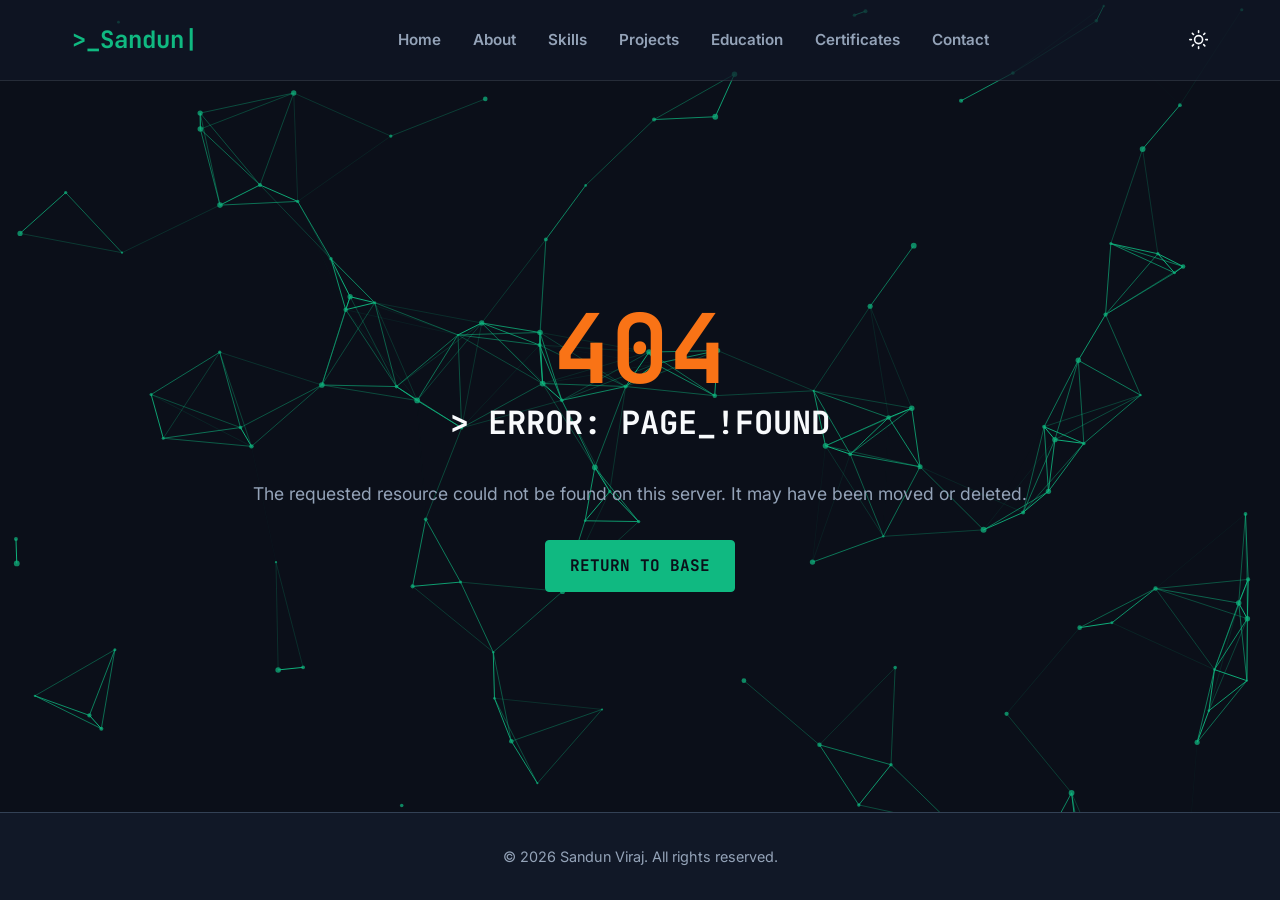
==== index.html @ 26b08560 "initial commit" ====
<!doctype html>
<html lang="en">
  <head>
    <meta charset="UTF-8" />
    <link rel="icon" type="image/x-icon" href="/assets/favicon-DPq_5q9P.ico" />
    <meta name="viewport" content="width=device-width, initial-scale=1.0" />
    <title>Sandun Viraj Dilshan</title>
    <script type="module" crossorigin src="/assets/index-3KRnqY-g.js"></script>
    <link rel="stylesheet" crossorigin href="/assets/index-G2e5Yxm1.css">
  </head>
  <body>
    <div id="root"></div>
  </body>
</html>
---- assets/index-G2e5Yxm1.css ----
@import "https://fonts.googleapis.com/css2?family=JetBrains+Mono:wght@400;700&family=Inter:wght@300;400;600;800&display=swap";.preloader-container{background-color:var(--bg-color);z-index:9999;justify-content:center;align-items:center;width:100vw;height:100vh;transition:opacity .5s ease-out,visibility .5s;display:flex;position:fixed;top:0;left:0}.preloader-content{flex-direction:column;align-items:center;gap:1.5rem;display:flex}.spinner{border:3px solid var(--border-color);border-top:3px solid var(--accent-primary);border-radius:50%;width:50px;height:50px;animation:1s linear infinite spin}.text-container{align-items:center;gap:.25rem;display:flex}.status-text{color:var(--accent-primary);letter-spacing:2px;font-size:1.2rem;font-weight:700}.cursor{color:var(--accent-primary);font-weight:700;animation:1s step-end infinite blink}.progress-bar-container{background-color:var(--border-color);border-radius:2px;width:250px;height:4px;overflow:hidden}.progress-bar{background-color:var(--accent-primary);width:0%;height:100%;animation:2s ease-in-out forwards progress}@keyframes spin{0%{transform:rotate(0)}to{transform:rotate(360deg)}}@keyframes blink{0%,to{opacity:1}50%{opacity:0}}@keyframes progress{0%{width:0%}50%{width:70%}to{width:100%}}.navbar{z-index:100;background-color:var(--bg-surface-glass);-webkit-backdrop-filter:blur(10px);border-bottom:1px solid var(--glass-border);position:sticky;top:0}.navbar-container{justify-content:space-between;align-items:center;height:80px;display:flex}.navbar-logo{color:var(--accent-primary);font-size:1.5rem;font-weight:700}.blink{animation:1s step-end infinite blink}.navbar-links{gap:2rem;display:flex}.nav-link{color:var(--text-secondary);font-size:.95rem;font-weight:600;position:relative}.nav-link:hover,.active-link{color:var(--accent-primary)}.active-link:after{content:"";background-color:var(--accent-primary);border-radius:2px;width:100%;height:2px;position:absolute;bottom:-4px;left:0}.navbar-controls{align-items:center;gap:1rem;display:flex}.theme-toggle,.mobile-toggle{color:var(--text-primary);cursor:pointer;background:0 0;border:none;justify-content:center;align-items:center;font-size:1.2rem;transition:color .3s;display:flex}.theme-toggle:hover,.mobile-toggle:hover{color:var(--accent-primary)}.mobile-toggle{display:none}@media (width<=768px){.mobile-toggle{display:flex}.navbar-links{background-color:var(--bg-surface);flex-direction:column;justify-content:center;align-items:center;gap:3rem;width:100%;height:calc(100vh - 80px);transition:left .3s;position:absolute;top:80px;left:-100%}.navbar-links.active{left:0}}.footer{background-color:var(--bg-surface);border-top:1px solid var(--border-color);margin-top:auto;padding:2rem 0}.footer-container{text-align:center;justify-content:center;align-items:center;display:flex}.footer-container p{color:var(--text-secondary);font-size:.9rem}.network-background{z-index:-1;pointer-events:auto;background-color:#0000;width:100vw;height:100vh;position:fixed;top:0;left:0}.home-section{align-items:center;display:flex}.home-content{grid-template-columns:1fr 1fr;align-items:center;gap:4rem;display:grid}.terminal-window{background-color:#0b0f19;border:1px solid #334155;border-radius:8px;width:100%;overflow:hidden;box-shadow:0 20px 25px -5px #00000080}.terminal-header{background-color:#1e293b;border-bottom:1px solid #334155;align-items:center;gap:.5rem;padding:.5rem 1rem;display:flex}.dot{border-radius:50%;width:12px;height:12px}.dot.red{background-color:#ef4444}.dot.yellow{background-color:#eab308}.dot.green{background-color:#22c55e}.terminal-title{color:#94a3b8;margin-left:1rem;font-family:JetBrains Mono,monospace;font-size:.8rem}.terminal-body{color:var(--accent-primary);min-height:200px;padding:1.5rem;font-size:.95rem;line-height:1.8}.terminal-line{white-space:pre-wrap}.hero-title{margin-bottom:.5rem;font-size:3.5rem;line-height:1.2}.highlight{color:var(--accent-primary)}.hero-subtitle{color:var(--text-secondary);margin-bottom:1rem;font-size:2rem}.hero-description{color:var(--text-secondary);max-width:90%;margin-bottom:1.5rem;font-size:1.1rem}.home-socials{gap:1.5rem;margin-bottom:2rem;display:flex}.home-socials a{color:var(--text-secondary);font-size:1.5rem;transition:color .3s,transform .3s}.home-socials a:hover{color:var(--accent-primary);transform:translateY(-2px)}.home-actions{gap:1rem;display:flex}@media (width<=992px){.home-content{text-align:center;grid-template-columns:1fr}.home-actions{justify-content:center}.hero-title{font-size:2.5rem}.hero-subtitle{font-size:1.5rem}.terminal-window{order:-1}}.skills-grid{grid-template-columns:repeat(auto-fit,minmax(320px,1fr));gap:2rem;margin-top:3rem;display:grid}.skill-category-card{flex-direction:column;padding:2rem;transition:all .3s;display:flex;position:relative;overflow:hidden}.skill-category-card:before{content:"";background-color:var(--card-color);width:4px;height:100%;position:absolute;top:0;left:0}.skill-category-title{align-items:center;gap:.5rem;margin-bottom:1.5rem;font-size:1.25rem;display:flex}.skills-list{flex-wrap:wrap;gap:.75rem;display:flex}.skill-tag{background-color:var(--bg-color);color:var(--text-primary);border:1px solid var(--border-color);cursor:default;border-radius:6px;padding:.5rem 1rem;font-family:JetBrains Mono,monospace;font-size:.9rem;font-weight:600;transition:all .3s}.skill-tag:hover{border-color:var(--card-color);color:var(--card-color);transform:translateY(-3px);box-shadow:0 4px 12px #0000001a}[data-theme=dark] .skill-tag:hover{box-shadow:0 4px 12px var(--card-color-glow)}.projects-grid{grid-template-columns:repeat(auto-fit,minmax(350px,1fr));gap:2rem;margin-top:2rem;display:grid}.project-card{flex-direction:column;padding:0;display:flex;overflow:hidden}.project-image{width:100%;height:200px;position:relative}.project-image img{object-fit:cover;width:100%;height:100%}.project-category{background-color:var(--accent-primary);color:var(--bg-color);border-radius:4px;padding:.25rem .75rem;font-size:.8rem;font-weight:700;position:absolute;top:1rem;right:1rem}.project-content{flex-direction:column;flex-grow:1;padding:1.5rem;display:flex}.project-content h3{color:var(--text-primary);margin-bottom:.5rem}.project-content p{color:var(--text-secondary);flex-grow:1;margin-bottom:1.5rem;font-size:.95rem}.project-tech{flex-wrap:wrap;gap:.5rem;display:flex}.tech-tag{color:var(--text-secondary);background-color:var(--bg-color);border:1px solid var(--border-color);border-radius:4px;padding:.25rem .5rem;font-size:.75rem}.certs-grid{grid-template-columns:repeat(3,320px);justify-content:center;gap:3rem;margin-top:4rem;display:grid}.cert-card{text-align:center;flex-direction:column;align-items:center;width:320px;height:280px;padding-top:5.5rem;transition:all .3s;display:flex;position:relative}@media (width<=1100px){.certs-grid{grid-template-columns:repeat(auto-fit,minmax(320px,1fr))}}.cert-card:hover{border-color:var(--accent-primary);box-shadow:0 0 20px #10b98133}.cert-hexagon{background-color:var(--bg-surface);clip-path:polygon(50% 0%,100% 25%,100% 75%,50% 100%,0% 75%,0% 25%);border:2px solid var(--accent-primary);z-index:10;justify-content:center;align-items:center;width:100px;height:115px;display:flex;position:absolute;top:-3rem;box-shadow:0 0 15px #0000004d}.cert-hexagon:before{content:"";background-color:var(--bg-surface-glass);clip-path:polygon(50% 0%,100% 25%,100% 75%,50% 100%,0% 75%,0% 25%);z-index:-1;position:absolute;inset:4px}.cert-hexagon img{object-fit:cover;filter:drop-shadow(0 2px 4px #00000080);width:100%;height:100%}.cert-info h3{color:var(--text-primary);margin-top:3rem;font-size:1.25rem}.cert-issuer{color:var(--accent-secondary);margin-bottom:1rem;font-weight:600}.cert-date{color:var(--text-secondary);background:var(--bg-color);border-radius:12px;padding:.25rem .75rem;font-size:.85rem;display:inline-block}:root{--bg-color:#f0f4f8;--bg-surface:#fff;--bg-surface-glass:#ffffffb3;--text-primary:#1e293b;--text-secondary:#475569;--accent-primary:#0284c7;--accent-secondary:#0ea5e9;--accent-alert:#f97316;--accent-success:#10b981;--border-color:#cbd5e1;--glass-border:#0000001a;--shadow:0 10px 15px -3px #0000001a, 0 4px 6px -2px #0000000d}[data-theme=dark]{--bg-color:#0b0f19;--bg-surface:#111827;--bg-surface-glass:#111827b3;--text-primary:#f8fafc;--text-secondary:#94a3b8;--accent-primary:#10b981;--accent-secondary:#34d399;--accent-alert:#f97316;--accent-success:#10b981;--border-color:#334155;--glass-border:#ffffff1a;--shadow:0 10px 15px -3px #00000080, 0 4px 6px -2px #0000004d}*{box-sizing:border-box;margin:0;padding:0}body{background-color:var(--bg-color);color:var(--text-primary);font-family:Inter,sans-serif;line-height:1.6;transition:background-color .3s,color .3s;overflow-x:hidden}h1,h2,h3,h4,h5,h6{margin-bottom:1rem;font-family:JetBrains Mono,monospace;font-weight:700}a{color:var(--accent-primary);text-decoration:none;transition:color .3s}a:hover{color:var(--accent-secondary)}ul{list-style:none}.mono{font-family:JetBrains Mono,monospace}.glass-card{background:var(--bg-surface-glass);-webkit-backdrop-filter:blur(10px);border:1px solid var(--glass-border);box-shadow:var(--shadow);border-radius:12px;padding:2rem;transition:transform .3s,box-shadow .3s}.glass-card:hover{border-color:var(--accent-primary);transform:translateY(-5px);box-shadow:0 20px 25px -5px #0003,0 10px 10px -5px #0000001a}.container{max-width:1200px;margin:0 auto;padding:0 2rem}.section{flex-direction:column;flex:1;padding:5rem 0;display:flex}.btn{text-transform:uppercase;cursor:pointer;border:1px solid var(--accent-primary);border-radius:4px;padding:.75rem 1.5rem;font-family:JetBrains Mono,monospace;font-weight:700;transition:all .3s;display:inline-block}.btn-primary{background-color:var(--accent-primary);color:var(--bg-color)}.btn-primary:hover,.btn-outline{color:var(--accent-primary);background-color:#0000}.btn-outline:hover{background-color:var(--accent-primary);color:var(--bg-color)}.hidden{opacity:0;pointer-events:none;visibility:hidden;height:0;overflow:hidden}.app-wrapper{opacity:1;flex-direction:column;min-height:100vh;transition:opacity .5s ease-in;display:flex}main{flex-direction:column;flex:1;display:flex}
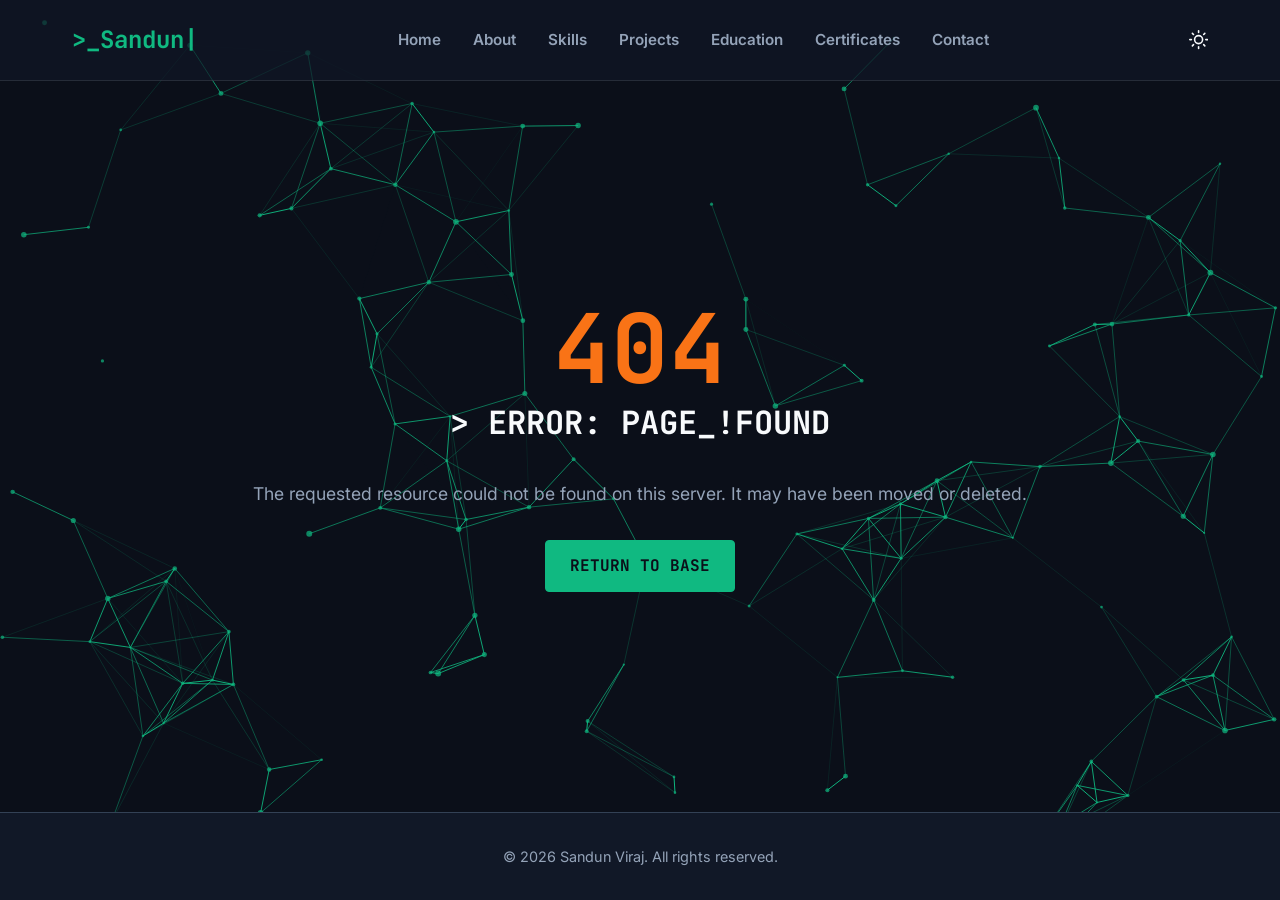
==== commit 87d29643: "added certificates" ====
--- a/index.html
+++ b/index.html
@@ -5,8 +5,8 @@
     <link rel="icon" type="image/x-icon" href="/assets/favicon-DPq_5q9P.ico" />
     <meta name="viewport" content="width=device-width, initial-scale=1.0" />
     <title>Sandun Viraj Dilshan</title>
-    <script type="module" crossorigin src="/assets/index-3KRnqY-g.js"></script>
-    <link rel="stylesheet" crossorigin href="/assets/index-G2e5Yxm1.css">
+    <script type="module" crossorigin src="/assets/index-DxKRPL-G.js"></script>
+    <link rel="stylesheet" crossorigin href="/assets/index-BdG-zrpD.css">
   </head>
   <body>
     <div id="root"></div>
--- a/assets/index-BdG-zrpD.css
+++ b/assets/index-BdG-zrpD.css
@@ -0,0 +1 @@
+@import "https://fonts.googleapis.com/css2?family=JetBrains+Mono:wght@400;700&family=Inter:wght@300;400;600;800&display=swap";.preloader-container{background-color:var(--bg-color);z-index:9999;justify-content:center;align-items:center;width:100vw;height:100vh;transition:opacity .5s ease-out,visibility .5s;display:flex;position:fixed;top:0;left:0}.preloader-content{flex-direction:column;align-items:center;gap:1.5rem;display:flex}.spinner{border:3px solid var(--border-color);border-top:3px solid var(--accent-primary);border-radius:50%;width:50px;height:50px;animation:1s linear infinite spin}.text-container{align-items:center;gap:.25rem;display:flex}.status-text{color:var(--accent-primary);letter-spacing:2px;font-size:1.2rem;font-weight:700}.cursor{color:var(--accent-primary);font-weight:700;animation:1s step-end infinite blink}.progress-bar-container{background-color:var(--border-color);border-radius:2px;width:250px;height:4px;overflow:hidden}.progress-bar{background-color:var(--accent-primary);width:0%;height:100%;animation:2s ease-in-out forwards progress}@keyframes spin{0%{transform:rotate(0)}to{transform:rotate(360deg)}}@keyframes blink{0%,to{opacity:1}50%{opacity:0}}@keyframes progress{0%{width:0%}50%{width:70%}to{width:100%}}.navbar{z-index:100;background-color:var(--bg-surface-glass);-webkit-backdrop-filter:blur(10px);border-bottom:1px solid var(--glass-border);position:sticky;top:0}.navbar-container{justify-content:space-between;align-items:center;height:80px;display:flex}.navbar-logo{color:var(--accent-primary);font-size:1.5rem;font-weight:700}.blink{animation:1s step-end infinite blink}.navbar-links{gap:2rem;display:flex}.nav-link{color:var(--text-secondary);font-size:.95rem;font-weight:600;position:relative}.nav-link:hover,.active-link{color:var(--accent-primary)}.active-link:after{content:"";background-color:var(--accent-primary);border-radius:2px;width:100%;height:2px;position:absolute;bottom:-4px;left:0}.navbar-controls{align-items:center;gap:1rem;display:flex}.theme-toggle,.mobile-toggle{color:var(--text-primary);cursor:pointer;background:0 0;border:none;justify-content:center;align-items:center;font-size:1.2rem;transition:color .3s;display:flex}.theme-toggle:hover,.mobile-toggle:hover{color:var(--accent-primary)}.mobile-toggle{display:none}@media (width<=768px){.mobile-toggle{display:flex}.navbar-links{background-color:var(--bg-surface);flex-direction:column;justify-content:center;align-items:center;gap:3rem;width:100%;height:calc(100vh - 80px);transition:left .3s;position:absolute;top:80px;left:-100%}.navbar-links.active{left:0}}.footer{background-color:var(--bg-surface);border-top:1px solid var(--border-color);margin-top:auto;padding:2rem 0}.footer-container{text-align:center;justify-content:center;align-items:center;display:flex}.footer-container p{color:var(--text-secondary);font-size:.9rem}.network-background{z-index:-1;pointer-events:auto;background-color:#0000;width:100vw;height:100vh;position:fixed;top:0;left:0}.home-section{align-items:center;display:flex}.home-content{grid-template-columns:1fr 1fr;align-items:center;gap:4rem;display:grid}.terminal-window{background-color:#0b0f19;border:1px solid #334155;border-radius:8px;width:100%;overflow:hidden;box-shadow:0 20px 25px -5px #00000080}.terminal-header{background-color:#1e293b;border-bottom:1px solid #334155;align-items:center;gap:.5rem;padding:.5rem 1rem;display:flex}.dot{border-radius:50%;width:12px;height:12px}.dot.red{background-color:#ef4444}.dot.yellow{background-color:#eab308}.dot.green{background-color:#22c55e}.terminal-title{color:#94a3b8;margin-left:1rem;font-family:JetBrains Mono,monospace;font-size:.8rem}.terminal-body{color:var(--accent-primary);min-height:200px;padding:1.5rem;font-size:.95rem;line-height:1.8}.terminal-line{white-space:pre-wrap}.hero-title{margin-bottom:.5rem;font-size:3.5rem;line-height:1.2}.highlight{color:var(--accent-primary)}.hero-subtitle{color:var(--text-secondary);margin-bottom:1rem;font-size:2rem}.hero-description{color:var(--text-secondary);max-width:90%;margin-bottom:1.5rem;font-size:1.1rem}.home-socials{gap:1.5rem;margin-bottom:2rem;display:flex}.home-socials a{color:var(--text-secondary);font-size:1.5rem;transition:color .3s,transform .3s}.home-socials a:hover{color:var(--accent-primary);transform:translateY(-2px)}.home-actions{gap:1rem;display:flex}@media (width<=992px){.home-content{text-align:center;grid-template-columns:1fr}.home-actions{justify-content:center}.hero-title{font-size:2.5rem}.hero-subtitle{font-size:1.5rem}.terminal-window{order:-1}}.skills-grid{grid-template-columns:repeat(auto-fit,minmax(320px,1fr));gap:2rem;margin-top:3rem;display:grid}.skill-category-card{flex-direction:column;padding:2rem;transition:all .3s;display:flex;position:relative;overflow:hidden}.skill-category-card:before{content:"";background-color:var(--card-color);width:4px;height:100%;position:absolute;top:0;left:0}.skill-category-title{align-items:center;gap:.5rem;margin-bottom:1.5rem;font-size:1.25rem;display:flex}.skills-list{flex-wrap:wrap;gap:.75rem;display:flex}.skill-tag{background-color:var(--bg-color);color:var(--text-primary);border:1px solid var(--border-color);cursor:default;border-radius:6px;padding:.5rem 1rem;font-family:JetBrains Mono,monospace;font-size:.9rem;font-weight:600;transition:all .3s}.skill-tag:hover{border-color:var(--card-color);color:var(--card-color);transform:translateY(-3px);box-shadow:0 4px 12px #0000001a}[data-theme=dark] .skill-tag:hover{box-shadow:0 4px 12px var(--card-color-glow)}.projects-grid{grid-template-columns:repeat(auto-fit,minmax(350px,1fr));gap:2rem;margin-top:2rem;display:grid}.project-card{flex-direction:column;padding:0;display:flex;overflow:hidden}.project-image{width:100%;height:200px;position:relative}.project-image img{object-fit:cover;width:100%;height:100%}.project-category{background-color:var(--accent-primary);color:var(--bg-color);border-radius:4px;padding:.25rem .75rem;font-size:.8rem;font-weight:700;position:absolute;top:1rem;right:1rem}.project-content{flex-direction:column;flex-grow:1;padding:1.5rem;display:flex}.project-content h3{color:var(--text-primary);margin-bottom:.5rem}.project-content p{color:var(--text-secondary);flex-grow:1;margin-bottom:1.5rem;font-size:.95rem}.project-tech{flex-wrap:wrap;gap:.5rem;display:flex}.tech-tag{color:var(--text-secondary);background-color:var(--bg-color);border:1px solid var(--border-color);border-radius:4px;padding:.25rem .5rem;font-size:.75rem}.certs-grid{grid-template-columns:repeat(3,320px);justify-content:center;gap:3rem;margin-top:4rem;display:grid}.cert-card{text-align:center;flex-direction:column;align-items:center;width:320px;height:280px;padding-top:5.5rem;transition:all .3s;display:flex;position:relative}@media (width<=1100px){.certs-grid{grid-template-columns:repeat(auto-fit,minmax(320px,1fr))}}.cert-card:hover{border-color:var(--accent-primary);box-shadow:0 0 20px #10b98133}.cert-hexagon{background-color:var(--bg-surface);clip-path:polygon(50% 0%,100% 25%,100% 75%,50% 100%,0% 75%,0% 25%);border:2px solid var(--accent-primary);z-index:10;justify-content:center;align-items:center;width:100px;height:115px;display:flex;position:absolute;top:-3rem;box-shadow:0 0 15px #0000004d}.cert-hexagon:before{content:"";background-color:var(--bg-surface-glass);clip-path:polygon(50% 0%,100% 25%,100% 75%,50% 100%,0% 75%,0% 25%);z-index:-1;position:absolute;inset:4px}.cert-hexagon img{object-fit:cover;filter:drop-shadow(0 2px 4px #00000080);width:100%;height:100%}.cert-info h3{color:var(--text-primary);margin-top:3rem;font-size:1.25rem}.cert-issuer{color:var(--accent-secondary);margin-bottom:1rem;font-weight:600}.cert-date{color:var(--text-secondary);background:var(--bg-color);border-radius:12px;padding:.25rem .75rem;font-size:.85rem;display:inline-block}.cert-modal-overlay{z-index:1000;cursor:pointer;-webkit-backdrop-filter:blur(5px);background-color:#000000d9;justify-content:center;align-items:center;width:100vw;height:100vh;display:flex;position:fixed;top:0;left:0}.cert-modal-content{max-width:90vw;max-height:90vh;animation:.3s modalFadeIn;position:relative}.cert-modal-content img{object-fit:contain;border:1px solid var(--glass-border);border-radius:8px;max-width:100%;max-height:90vh;box-shadow:0 0 30px #00000080}.cert-modal-close{color:#fff;cursor:pointer;background:0 0;border:none;font-size:2rem;transition:color .3s;position:absolute;top:-40px;right:0}.cert-modal-close:hover{color:var(--accent-alert)}@keyframes modalFadeIn{0%{opacity:0;transform:scale(.95)}to{opacity:1;transform:scale(1)}}:root{--bg-color:#f0f4f8;--bg-surface:#fff;--bg-surface-glass:#ffffffb3;--text-primary:#1e293b;--text-secondary:#475569;--accent-primary:#0284c7;--accent-secondary:#0ea5e9;--accent-alert:#f97316;--accent-success:#10b981;--border-color:#cbd5e1;--glass-border:#0000001a;--shadow:0 10px 15px -3px #0000001a, 0 4px 6px -2px #0000000d}[data-theme=dark]{--bg-color:#0b0f19;--bg-surface:#111827;--bg-surface-glass:#111827b3;--text-primary:#f8fafc;--text-secondary:#94a3b8;--accent-primary:#10b981;--accent-secondary:#34d399;--accent-alert:#f97316;--accent-success:#10b981;--border-color:#334155;--glass-border:#ffffff1a;--shadow:0 10px 15px -3px #00000080, 0 4px 6px -2px #0000004d}*{box-sizing:border-box;margin:0;padding:0}body{background-color:var(--bg-color);color:var(--text-primary);font-family:Inter,sans-serif;line-height:1.6;transition:background-color .3s,color .3s;overflow-x:hidden}h1,h2,h3,h4,h5,h6{margin-bottom:1rem;font-family:JetBrains Mono,monospace;font-weight:700}a{color:var(--accent-primary);text-decoration:none;transition:color .3s}a:hover{color:var(--accent-secondary)}ul{list-style:none}.mono{font-family:JetBrains Mono,monospace}.glass-card{background:var(--bg-surface-glass);-webkit-backdrop-filter:blur(10px);border:1px solid var(--glass-border);box-shadow:var(--shadow);border-radius:12px;padding:2rem;transition:transform .3s,box-shadow .3s}.glass-card:hover{border-color:var(--accent-primary);transform:translateY(-5px);box-shadow:0 20px 25px -5px #0003,0 10px 10px -5px #0000001a}.container{max-width:1200px;margin:0 auto;padding:0 2rem}.section{flex-direction:column;flex:1;padding:5rem 0;display:flex}.btn{text-transform:uppercase;cursor:pointer;border:1px solid var(--accent-primary);border-radius:4px;padding:.75rem 1.5rem;font-family:JetBrains Mono,monospace;font-weight:700;transition:all .3s;display:inline-block}.btn-primary{background-color:var(--accent-primary);color:var(--bg-color)}.btn-primary:hover,.btn-outline{color:var(--accent-primary);background-color:#0000}.btn-outline:hover{background-color:var(--accent-primary);color:var(--bg-color)}.hidden{opacity:0;pointer-events:none;visibility:hidden;height:0;overflow:hidden}.app-wrapper{opacity:1;flex-direction:column;min-height:100vh;transition:opacity .5s ease-in;display:flex}main{flex-direction:column;flex:1;display:flex}
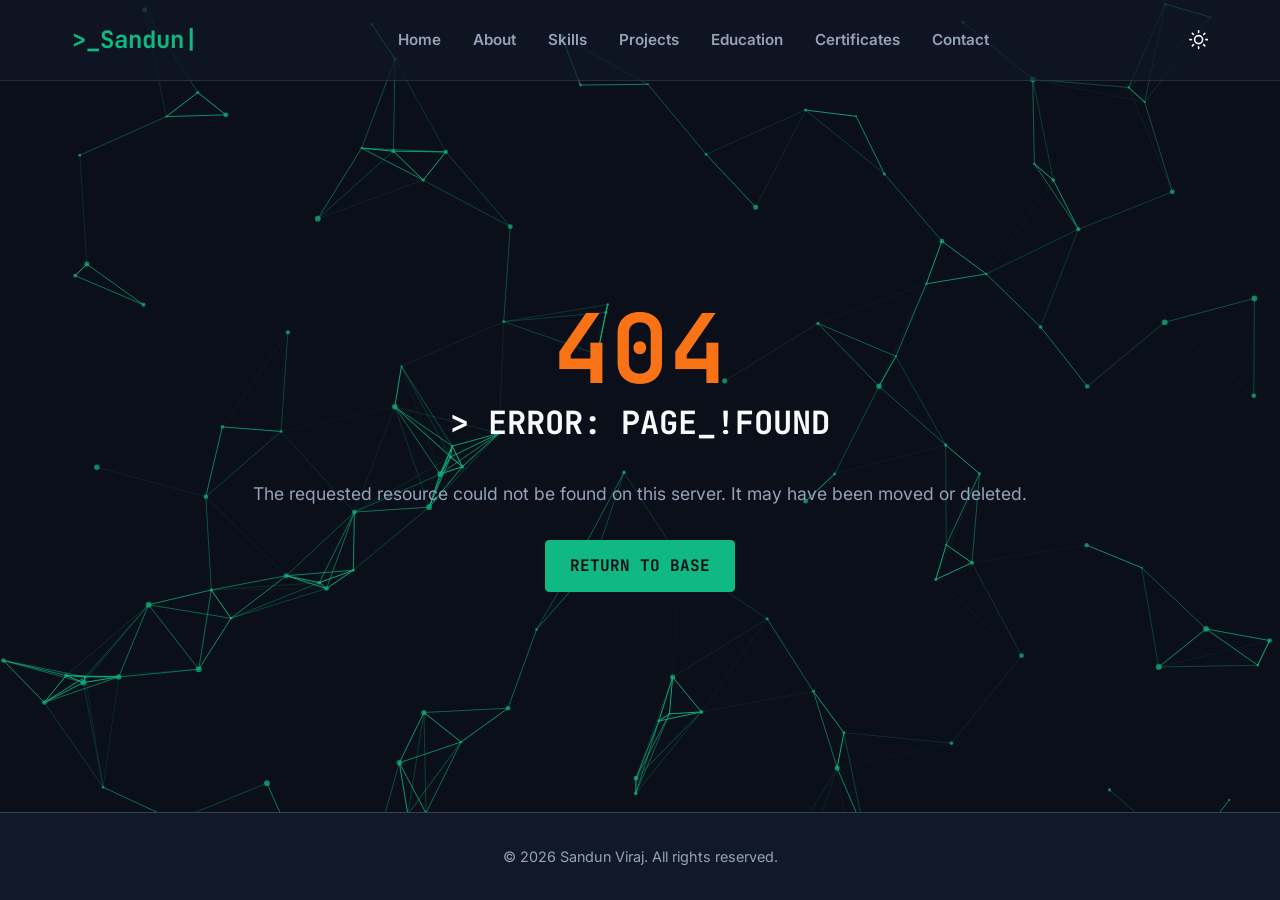
==== commit ad020aa8: "fixed about page" ====
--- a/index.html
+++ b/index.html
@@ -5,7 +5,7 @@
     <link rel="icon" type="image/x-icon" href="/assets/favicon-DPq_5q9P.ico" />
     <meta name="viewport" content="width=device-width, initial-scale=1.0" />
     <title>Sandun Viraj Dilshan</title>
-    <script type="module" crossorigin src="/assets/index-DxKRPL-G.js"></script>
+    <script type="module" crossorigin src="/assets/index-DiPjujuv.js"></script>
     <link rel="stylesheet" crossorigin href="/assets/index-BdG-zrpD.css">
   </head>
   <body>
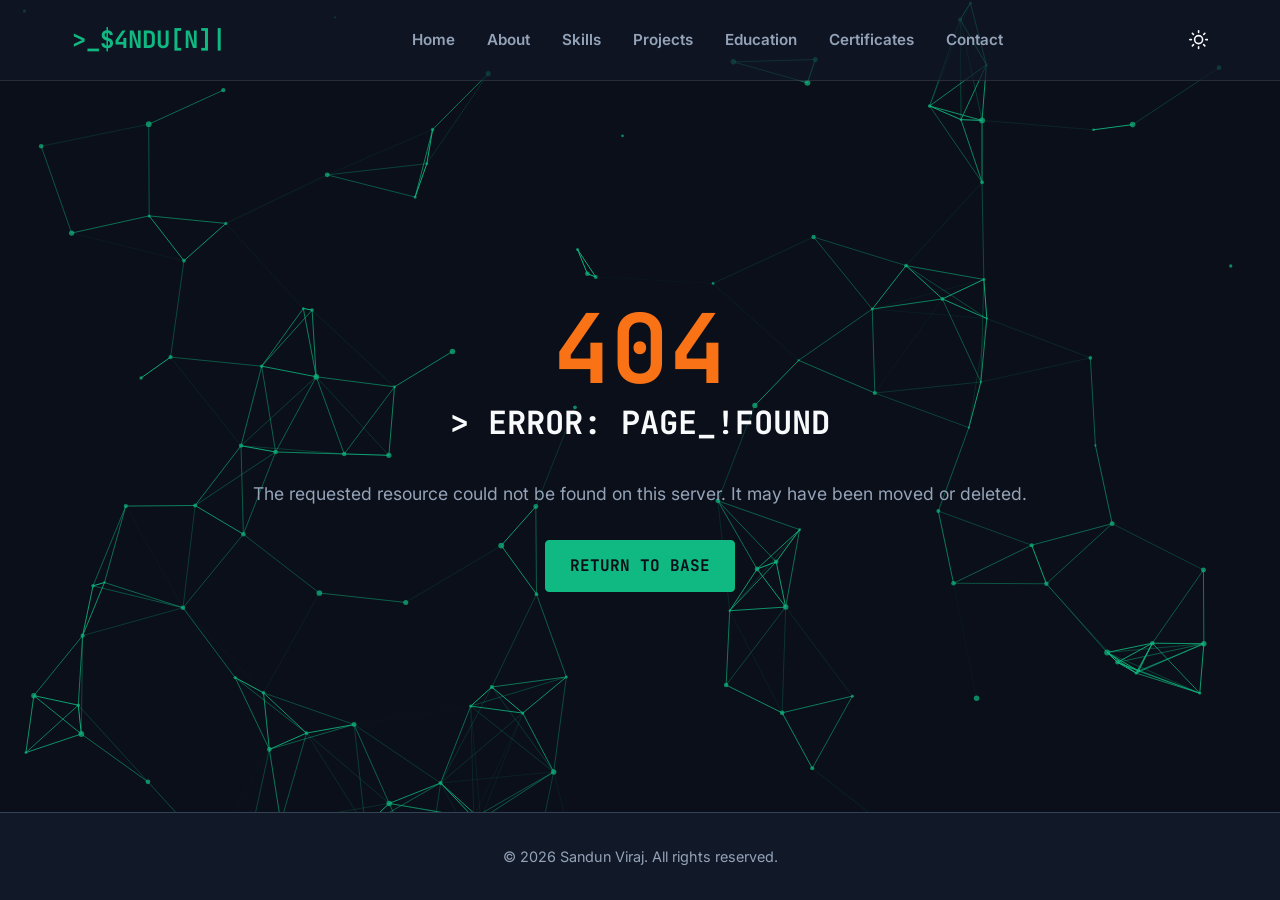
==== commit 6471e1c7: "title changed" ====
--- a/index.html
+++ b/index.html
@@ -5,7 +5,7 @@
     <link rel="icon" type="image/x-icon" href="/assets/favicon-DPq_5q9P.ico" />
     <meta name="viewport" content="width=device-width, initial-scale=1.0" />
     <title>Sandun Viraj Dilshan</title>
-    <script type="module" crossorigin src="/assets/index-DiPjujuv.js"></script>
+    <script type="module" crossorigin src="/assets/index-Be7G2y6G.js"></script>
     <link rel="stylesheet" crossorigin href="/assets/index-BdG-zrpD.css">
   </head>
   <body>
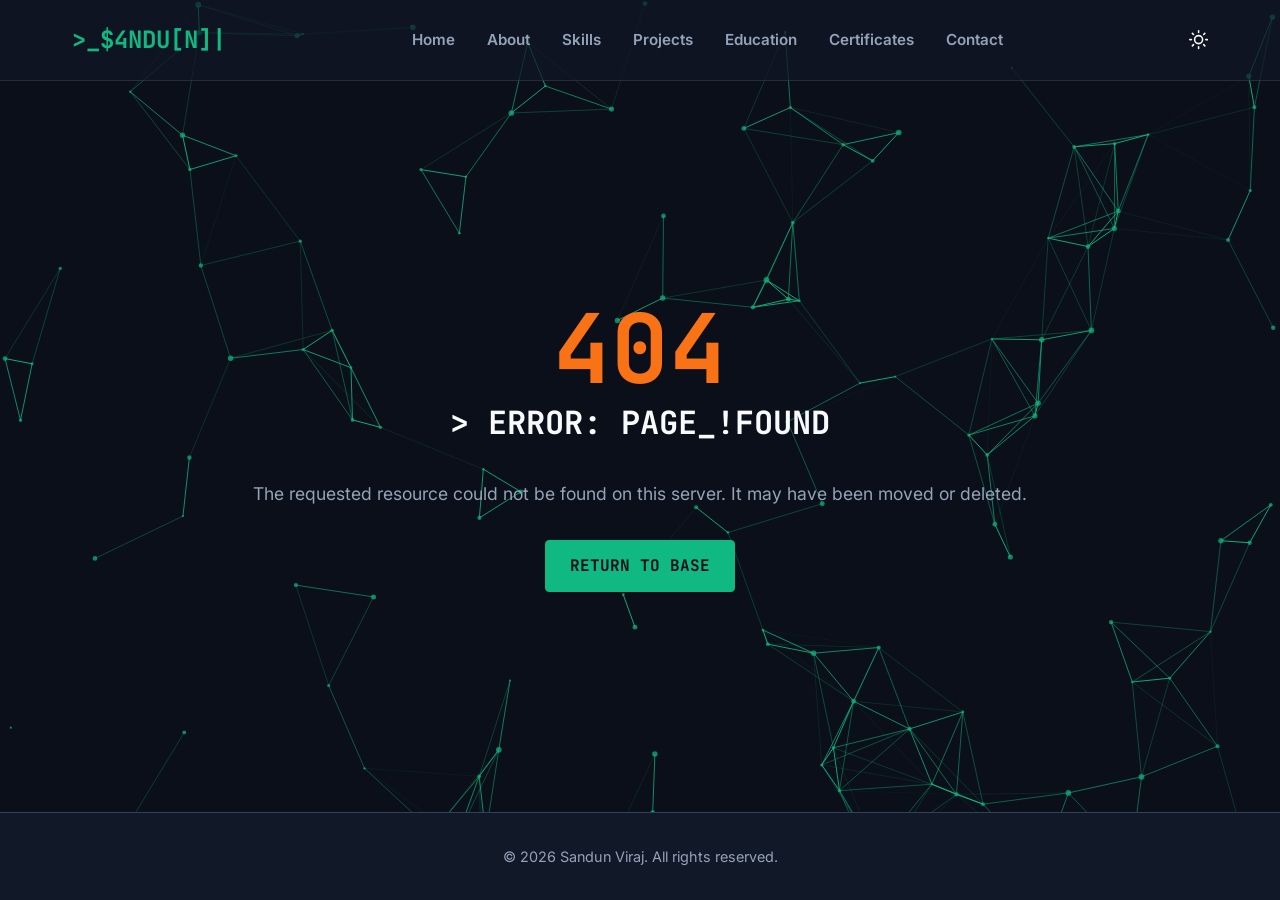
==== commit 89b32e63: "latest update - blog button" ====
--- a/index.html
+++ b/index.html
@@ -5,7 +5,7 @@
     <link rel="icon" type="image/x-icon" href="/assets/favicon-DPq_5q9P.ico" />
     <meta name="viewport" content="width=device-width, initial-scale=1.0" />
     <title>Sandun Viraj Dilshan</title>
-    <script type="module" crossorigin src="/assets/index-Be7G2y6G.js"></script>
+    <script type="module" crossorigin src="/assets/index-U_KvrUZX.js"></script>
     <link rel="stylesheet" crossorigin href="/assets/index-BdG-zrpD.css">
   </head>
   <body>
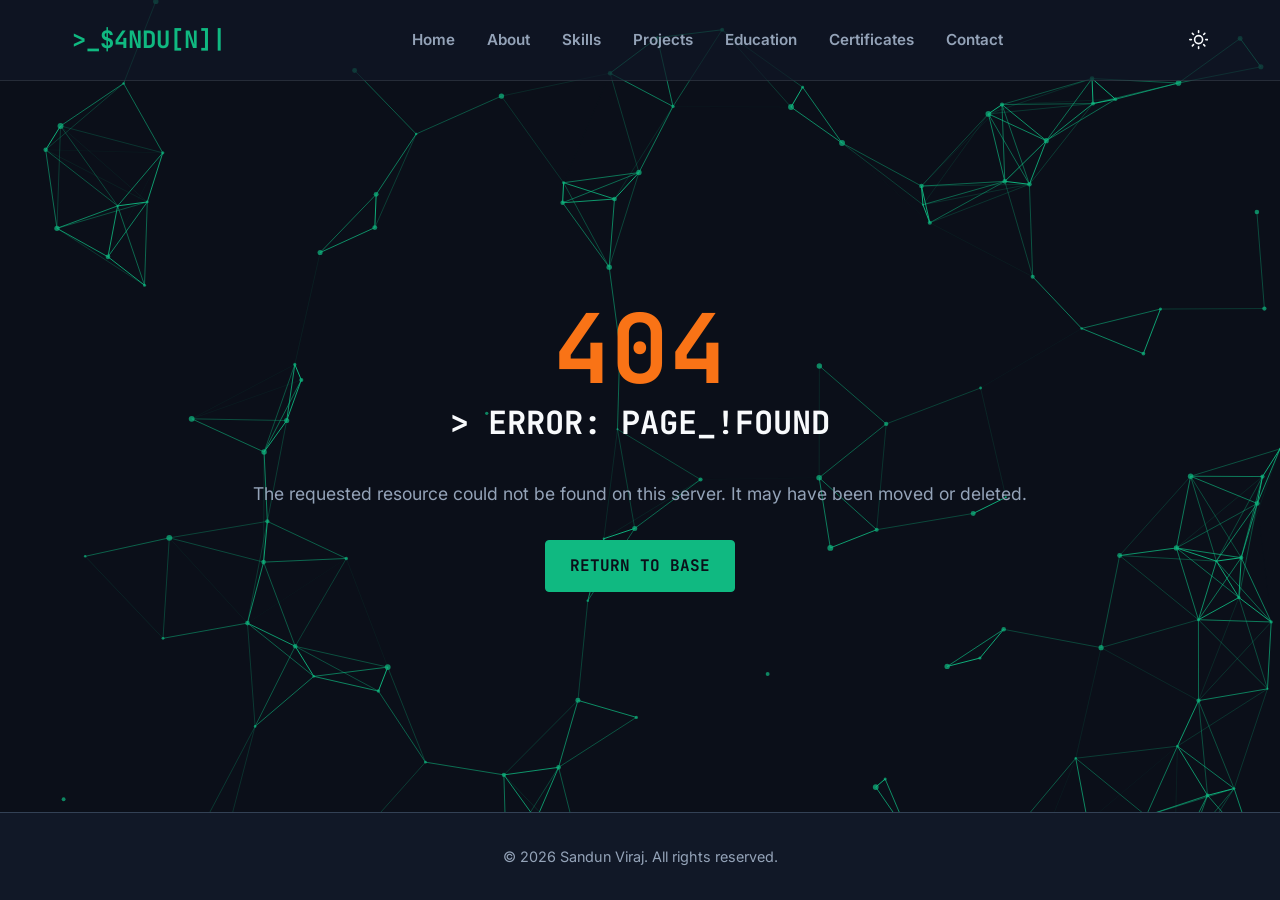
==== commit 25644310: "remove blog link" ====
--- a/index.html
+++ b/index.html
@@ -5,7 +5,7 @@
     <link rel="icon" type="image/x-icon" href="/assets/favicon-DPq_5q9P.ico" />
     <meta name="viewport" content="width=device-width, initial-scale=1.0" />
     <title>Sandun Viraj Dilshan</title>
-    <script type="module" crossorigin src="/assets/index-U_KvrUZX.js"></script>
+    <script type="module" crossorigin src="/assets/index-bEDMDvUt.js"></script>
     <link rel="stylesheet" crossorigin href="/assets/index-BdG-zrpD.css">
   </head>
   <body>
